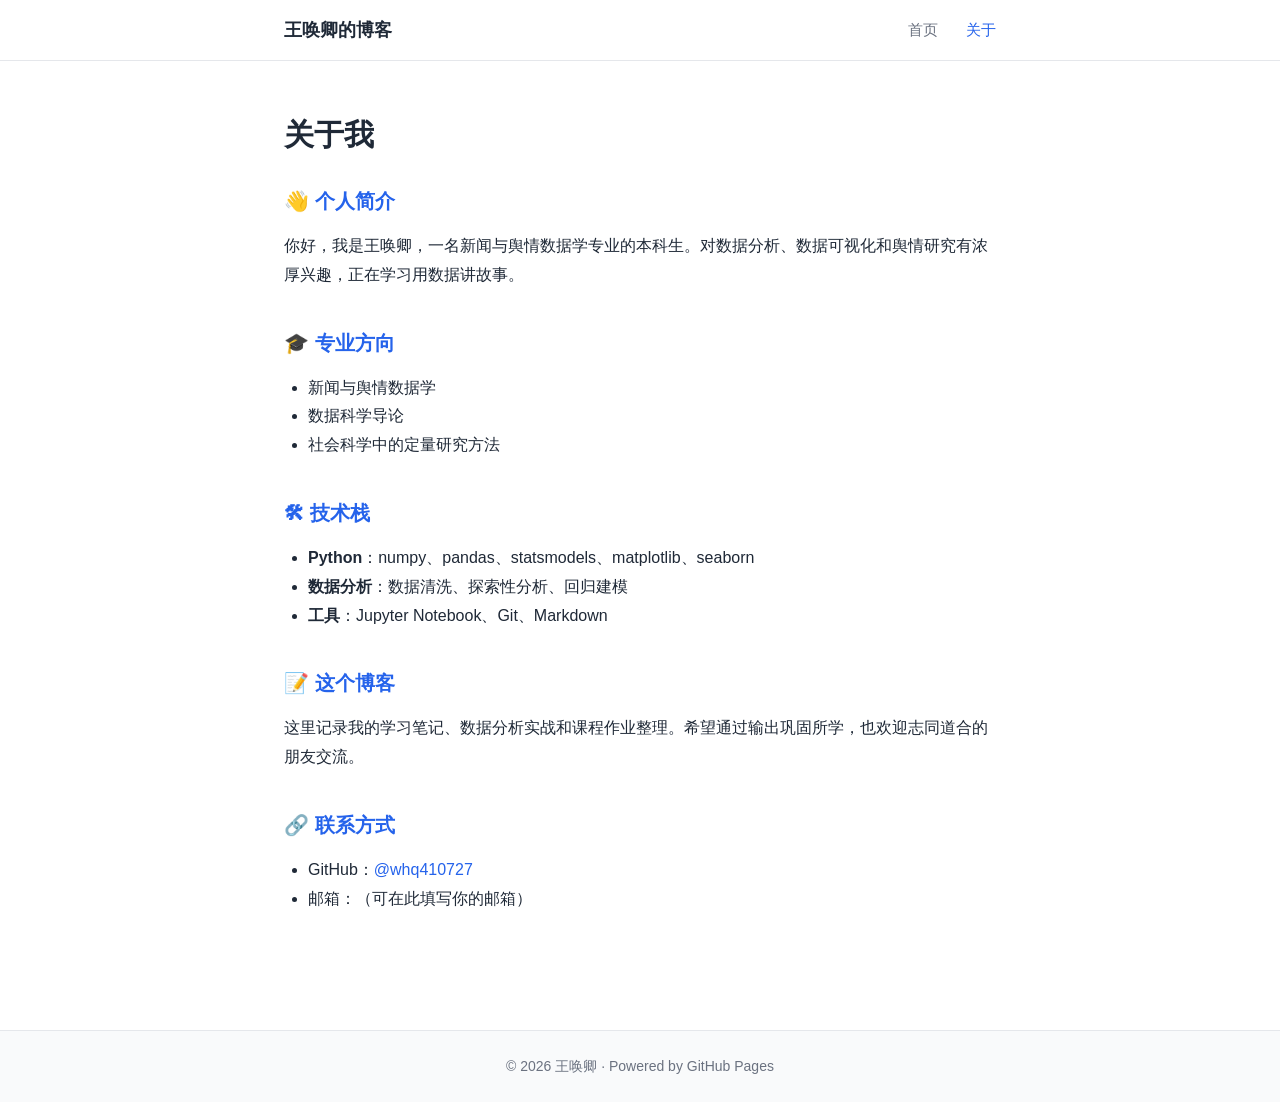
==== about.html @ e24d5585 "init: 创建个人博客" ====
<!DOCTYPE html>
<html lang="zh-CN">
<head>
    <meta charset="UTF-8">
    <meta name="viewport" content="width=device-width, initial-scale=1.0">
    <title>关于 | 王唤卿的博客</title>
    <link rel="stylesheet" href="style.css">
</head>
<body>
    <header class="site-header">
        <div class="container">
            <a href="index.html" class="site-title">王唤卿的博客</a>
            <nav class="site-nav">
                <a href="index.html">首页</a>
                <a href="about.html" class="active">关于</a>
            </nav>
        </div>
    </header>

    <main class="container">
        <div class="about-page">
            <h1>关于我</h1>

            <div class="about-section">
                <h2>👋 个人简介</h2>
                <p>你好，我是王唤卿，一名新闻与舆情数据学专业的本科生。对数据分析、数据可视化和舆情研究有浓厚兴趣，正在学习用数据讲故事。</p>
            </div>

            <div class="about-section">
                <h2>🎓 专业方向</h2>
                <ul>
                    <li>新闻与舆情数据学</li>
                    <li>数据科学导论</li>
                    <li>社会科学中的定量研究方法</li>
                </ul>
            </div>

            <div class="about-section">
                <h2>🛠 技术栈</h2>
                <ul>
                    <li><strong>Python</strong>：numpy、pandas、statsmodels、matplotlib、seaborn</li>
                    <li><strong>数据分析</strong>：数据清洗、探索性分析、回归建模</li>
                    <li><strong>工具</strong>：Jupyter Notebook、Git、Markdown</li>
                </ul>
            </div>

            <div class="about-section">
                <h2>📝 这个博客</h2>
                <p>这里记录我的学习笔记、数据分析实战和课程作业整理。希望通过输出巩固所学，也欢迎志同道合的朋友交流。</p>
            </div>

            <div class="about-section">
                <h2>🔗 联系方式</h2>
                <ul>
                    <li>GitHub：<a href="https://github.com/whq410727" target="_blank">@whq410727</a></li>
                    <li>邮箱：（可在此填写你的邮箱）</li>
                </ul>
            </div>
        </div>
    </main>

    <footer class="site-footer">
        <div class="container">
            <p>&copy; 2026 王唤卿 · Powered by GitHub Pages</p>
        </div>
    </footer>
</body>
</html>
---- style.css ----
/* ===== 全局样式 ===== */
* {
    margin: 0;
    padding: 0;
    box-sizing: border-box;
}

:root {
    --primary: #2563eb;
    --primary-dark: #1d4ed8;
    --text: #1f2937;
    --text-light: #6b7280;
    --bg: #ffffff;
    --bg-gray: #f9fafb;
    --border: #e5e7eb;
    --code-bg: #f3f4f6;
}

body {
    font-family: -apple-system, BlinkMacSystemFont, "Segoe UI", "PingFang SC",
        "Hiragino Sans GB", "Microsoft YaHei", sans-serif;
    color: var(--text);
    background-color: var(--bg);
    line-height: 1.7;
    font-size: 16px;
}

.container {
    max-width: 760px;
    margin: 0 auto;
    padding: 0 24px;
}

a {
    color: var(--primary);
    text-decoration: none;
    transition: color 0.2s;
}

a:hover {
    color: var(--primary-dark);
}

/* ===== 头部导航 ===== */
.site-header {
    border-bottom: 1px solid var(--border);
    background: var(--bg);
    position: sticky;
    top: 0;
    z-index: 100;
    backdrop-filter: blur(8px);
    background: rgba(255, 255, 255, 0.85);
}

.site-header .container {
    display: flex;
    justify-content: space-between;
    align-items: center;
    height: 60px;
}

.site-title {
    font-size: 18px;
    font-weight: 700;
    color: var(--text);
}

.site-nav a {
    margin-left: 24px;
    color: var(--text-light);
    font-size: 15px;
}

.site-nav a:hover,
.site-nav a.active {
    color: var(--primary);
}

/* ===== Hero 区 ===== */
.hero {
    padding: 64px 0 40px;
    text-align: center;
}

.hero h1 {
    font-size: 32px;
    margin-bottom: 12px;
    font-weight: 700;
}

.hero-subtitle {
    color: var(--primary);
    font-size: 16px;
    margin-bottom: 16px;
    font-weight: 500;
}

.hero-desc {
    color: var(--text-light);
    font-size: 15px;
    margin-bottom: 24px;
}

.hero-tags {
    display: flex;
    justify-content: center;
    gap: 8px;
    flex-wrap: wrap;
}

.tag {
    background: var(--bg-gray);
    color: var(--text-light);
    padding: 4px 12px;
    border-radius: 16px;
    font-size: 13px;
}

/* ===== 文章列表 ===== */
.section-title {
    font-size: 20px;
    font-weight: 700;
    margin: 40px 0 24px;
    padding-bottom: 12px;
    border-bottom: 2px solid var(--primary);
    display: inline-block;
}

.post-list {
    display: flex;
    flex-direction: column;
    gap: 24px;
    padding-bottom: 60px;
}

.post-card {
    border: 1px solid var(--border);
    border-radius: 12px;
    padding: 24px;
    transition: all 0.2s;
    background: var(--bg);
}

.post-card:hover {
    border-color: var(--primary);
    box-shadow: 0 4px 16px rgba(37, 99, 235, 0.08);
    transform: translateY(-2px);
}

.post-meta {
    display: flex;
    gap: 16px;
    font-size: 13px;
    color: var(--text-light);
    margin-bottom: 10px;
}

.post-category {
    color: var(--primary);
    font-weight: 500;
}

.post-title {
    font-size: 20px;
    margin-bottom: 10px;
    line-height: 1.4;
}

.post-title a {
    color: var(--text);
}

.post-title a:hover {
    color: var(--primary);
}

.post-excerpt {
    color: var(--text-light);
    font-size: 14px;
    margin-bottom: 14px;
}

.read-more {
    font-size: 14px;
    font-weight: 500;
}

/* ===== 文章正文页 ===== */
.article {
    padding: 48px 0 80px;
}

.article-header {
    margin-bottom: 32px;
    padding-bottom: 24px;
    border-bottom: 1px solid var(--border);
}

.article-title {
    font-size: 30px;
    line-height: 1.3;
    margin-bottom: 16px;
    font-weight: 700;
}

.article-meta {
    color: var(--text-light);
    font-size: 14px;
    display: flex;
    gap: 16px;
}

.article-content {
    font-size: 16px;
    line-height: 1.8;
}

.article-content h2 {
    font-size: 22px;
    margin: 36px 0 16px;
    padding-bottom: 8px;
    border-bottom: 1px solid var(--border);
}

.article-content h3 {
    font-size: 18px;
    margin: 28px 0 12px;
}

.article-content p {
    margin-bottom: 18px;
}

.article-content ul,
.article-content ol {
    margin: 0 0 18px 24px;
}

.article-content li {
    margin-bottom: 8px;
}

.article-content blockquote {
    border-left: 4px solid var(--primary);
    padding: 8px 16px;
    margin: 18px 0;
    background: var(--bg-gray);
    color: var(--text-light);
    border-radius: 0 8px 8px 0;
}

.article-content code {
    background: var(--code-bg);
    padding: 2px 6px;
    border-radius: 4px;
    font-size: 14px;
    font-family: "SFMono-Regular", Consolas, "Liberation Mono", Menlo, monospace;
}

.article-content pre {
    background: #1e293b;
    color: #e2e8f0;
    padding: 18px;
    border-radius: 8px;
    overflow-x: auto;
    margin: 18px 0;
    font-size: 14px;
    line-height: 1.6;
}

.article-content pre code {
    background: none;
    padding: 0;
    color: inherit;
}

.article-content table {
    border-collapse: collapse;
    width: 100%;
    margin: 18px 0;
}

.article-content th,
.article-content td {
    border: 1px solid var(--border);
    padding: 10px 14px;
    text-align: left;
}

.article-content th {
    background: var(--bg-gray);
    font-weight: 600;
}

/* ===== 关于页 ===== */
.about-page {
    padding: 48px 0 80px;
}

.about-page h1 {
    font-size: 30px;
    margin-bottom: 24px;
}

.about-section {
    margin-bottom: 36px;
}

.about-section h2 {
    font-size: 20px;
    margin-bottom: 14px;
    color: var(--primary);
}

.about-section p,
.about-section li {
    color: var(--text);
    line-height: 1.8;
}

.about-section ul {
    margin-left: 24px;
}

/* ===== 页脚 ===== */
.site-footer {
    border-top: 1px solid var(--border);
    padding: 24px 0;
    text-align: center;
    color: var(--text-light);
    font-size: 14px;
    background: var(--bg-gray);
}

/* ===== 响应式 ===== */
@media (max-width: 600px) {
    .hero h1 {
        font-size: 26px;
    }

    .post-title {
        font-size: 18px;
    }

    .article-title {
        font-size: 24px;
    }

    .site-nav a {
        margin-left: 16px;
    }
}
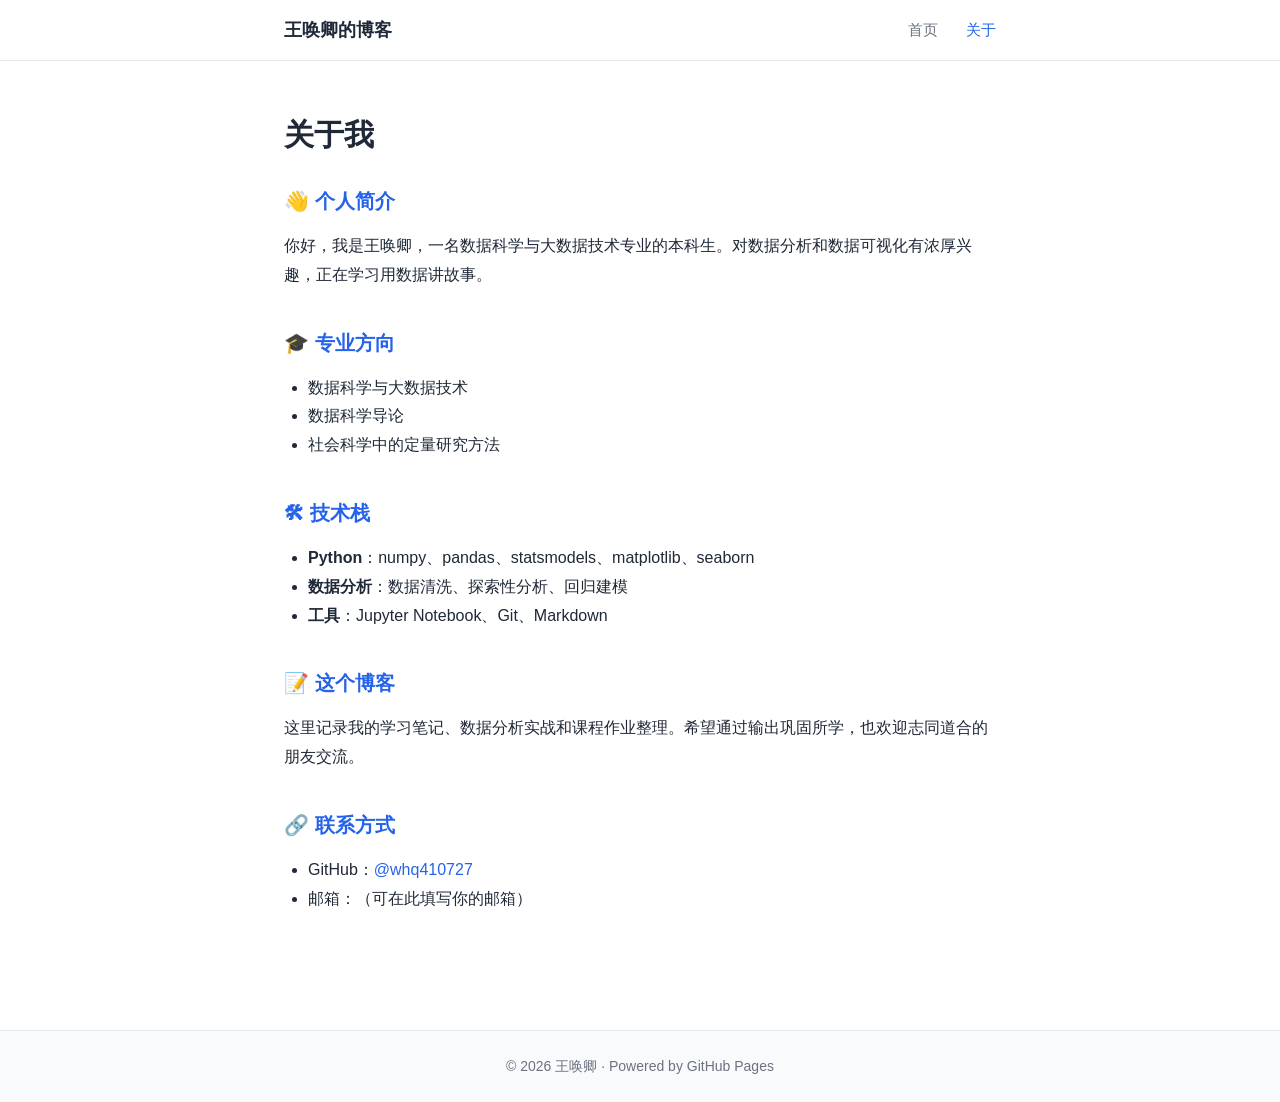
==== commit 53817be0: "fix: 专业更正为数据科学与大数据技术，清理新闻与舆情相关表述" ====
--- a/about.html
+++ b/about.html
@@ -23,13 +23,13 @@
 
             <div class="about-section">
                 <h2>👋 个人简介</h2>
-                <p>你好，我是王唤卿，一名新闻与舆情数据学专业的本科生。对数据分析、数据可视化和舆情研究有浓厚兴趣，正在学习用数据讲故事。</p>
+                <p>你好，我是王唤卿，一名数据科学与大数据技术专业的本科生。对数据分析和数据可视化有浓厚兴趣，正在学习用数据讲故事。</p>
             </div>
 
             <div class="about-section">
                 <h2>🎓 专业方向</h2>
                 <ul>
-                    <li>新闻与舆情数据学</li>
+                    <li>数据科学与大数据技术</li>
                     <li>数据科学导论</li>
                     <li>社会科学中的定量研究方法</li>
                 </ul>
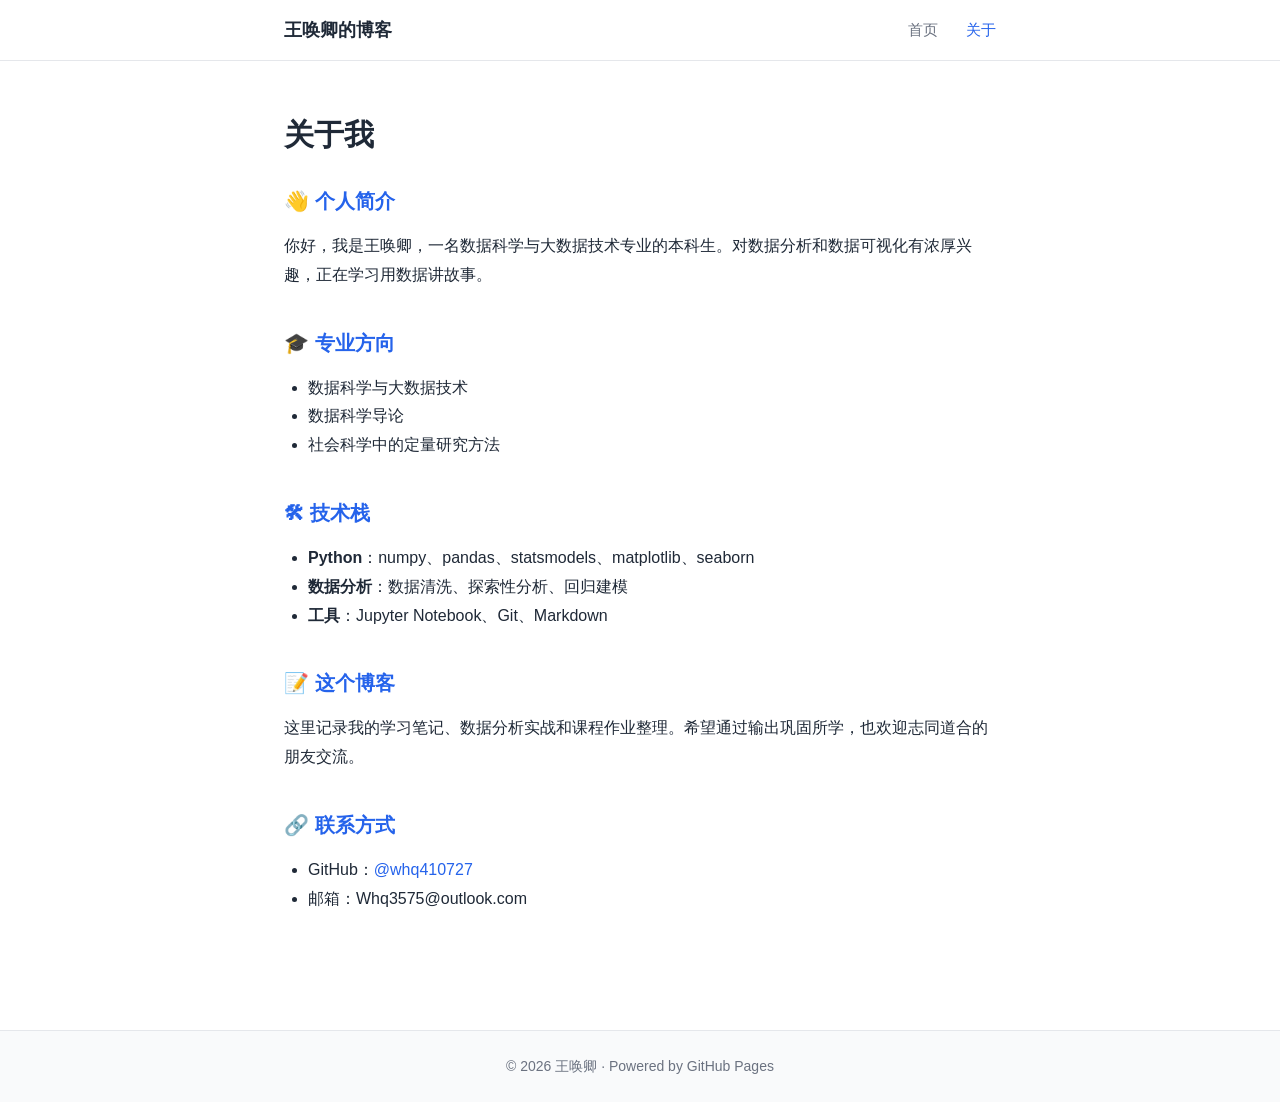
==== commit 8f667963: "Update email address in about.html" ====
--- a/about.html
+++ b/about.html
@@ -53,7 +53,7 @@
                 <h2>🔗 联系方式</h2>
                 <ul>
                     <li>GitHub：<a href="https://github.com/whq410727" target="_blank">@whq410727</a></li>
-                    <li>邮箱：（可在此填写你的邮箱）</li>
+                    <li>邮箱：Whq3575@outlook.com</li>
                 </ul>
             </div>
         </div>
